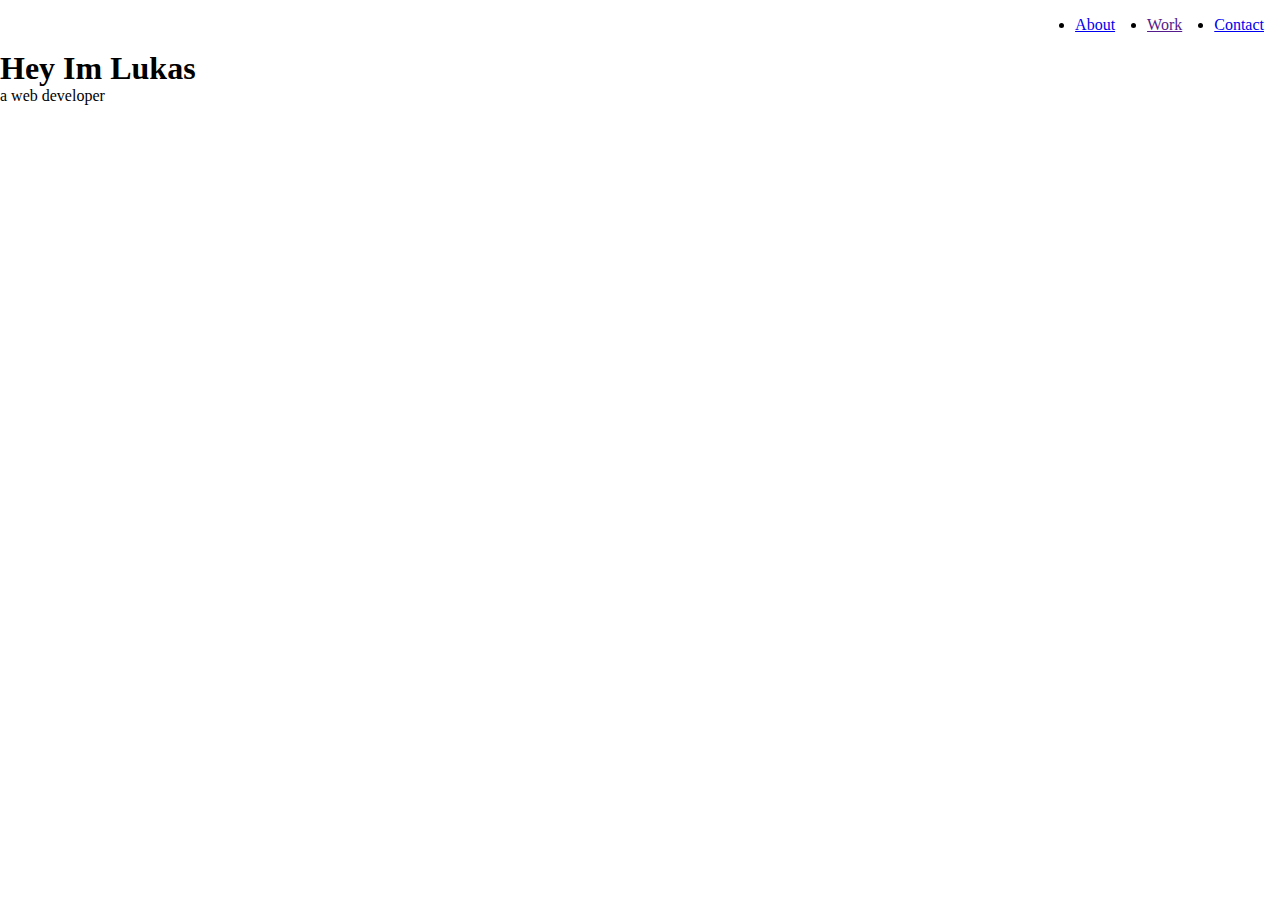
==== Personal Portfolio Webpage/index.html @ e3c6c320 "Commit 10.02.2023" ====
<!DOCTYPE html>
<html lang="en">
<head>
    <meta charset="UTF-8">
    <meta name="viewport" content="width = device - width, initial - scale=1.0">
    <link rel="stylesheet" href="styles.css">
    <title>Personal Portfolio Webpage</title>
</head>
<body>
<section id="navbar">
    <ul>
        <li  class="about"><a href="#welcome-section">About</a></li>
        <li class="work"><a href="">Work</a></li>
        <li class="contact"><a href="#">Contact</a></li>
    </ul>
    <a href="#"></a>
</section>
<section id="welcome-section">
  <h1>Hey Im Lukas</h1>
    <p>a web developer</p>
</section>
<section id="projects">
    <div class="project-tile">
        <a href=""></a>

    </div>
</section>

<section>
    <div class="profile-link">

    </div>
</section>


</body>
</html>
---- Personal Portfolio Webpage/styles.css ----
* {
    padding: 0;
    margin: 0;
    box-sizing: border-box;
}

#navbar {
}

#navbar ul {
    display: flex;
    justify-content: end;
}

#navbar ul li {
    margin: 1rem;
}

#welcome-section ul li {
    display: flex;
    justify-content: center;
    align-items: center;
}
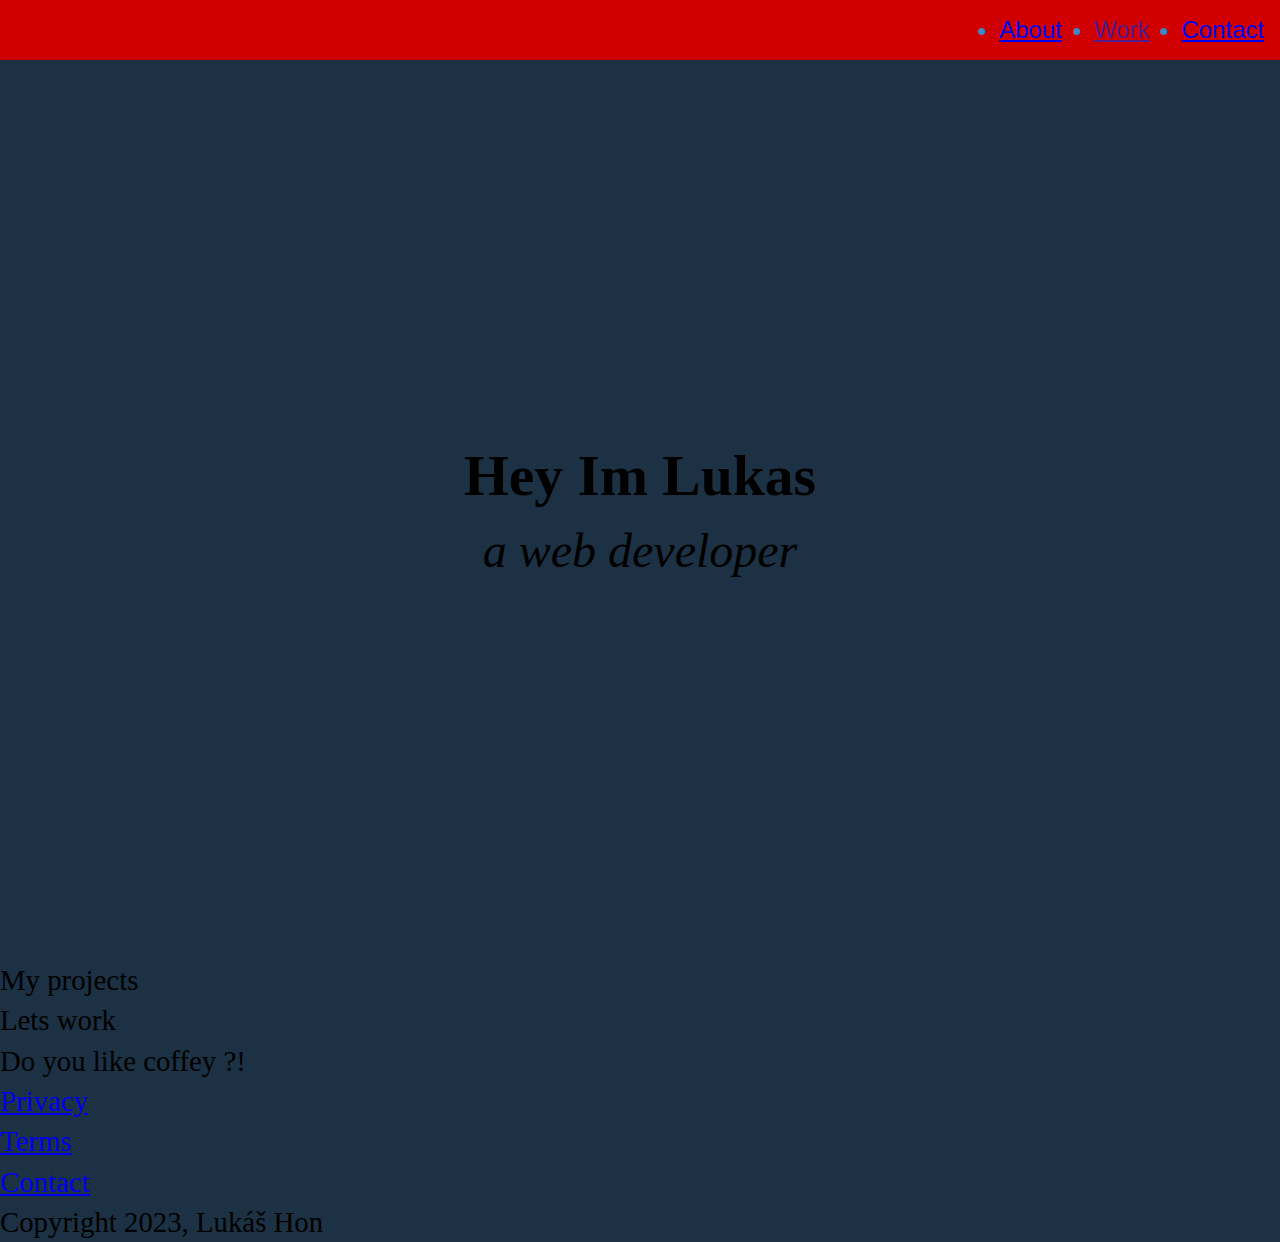
==== commit e8f330f8: "Commit 12.02.2023" ====
--- a/Personal Portfolio Webpage/index.html
+++ b/Personal Portfolio Webpage/index.html
@@ -19,8 +19,10 @@
   <h1>Hey Im Lukas</h1>
     <p>a web developer</p>
 </section>
+
 <section id="projects">
     <div class="project-tile">
+        My projects
         <a href=""></a>
 
     </div>
@@ -28,10 +30,20 @@
 
 <section>
     <div class="profile-link">
-
+        Lets work
+        <p>Do you like coffey ?!</p>
+        <a id="profile-link" href="" target="_blank"></a>
     </div>
 </section>
 
+<footer class="footer">
+    <ul>
+        <li><a href="#">Privacy</a></li>
+        <li><a href="#">Terms</a></li>
+        <li><a href="#">Contact</a></li>
+    </ul>
+    <span>Copyright 2023, Lukáš Hon</span>
+</footer>
 
 </body>
 </html>--- a/Personal Portfolio Webpage/styles.css
+++ b/Personal Portfolio Webpage/styles.css
@@ -4,7 +4,15 @@
     box-sizing: border-box;
 }
 
+body {
+    background-color: #1C3144;
+    font-weight: 400;
+    line-height: 1.4;
+    font-size: 1.8rem;
+}
+
 #navbar {
+    background-color: #D00000;
 }
 
 #navbar ul {
@@ -14,10 +22,20 @@
 
 #navbar ul li {
     margin: 1rem;
+    color: #3F88C5;
+    font:x-large 'Roboto Condensed', sans-serif;
 }
 
-#welcome-section ul li {
+#welcome-section {
     display: flex;
+    flex-direction: column;
     justify-content: center;
     align-items: center;
-}+    width: 100%;
+    height: 100vh
+}
+ #welcome-section > p {
+     font-size: 3rem;
+     font-weight: 200;
+     font-style: italic;
+ }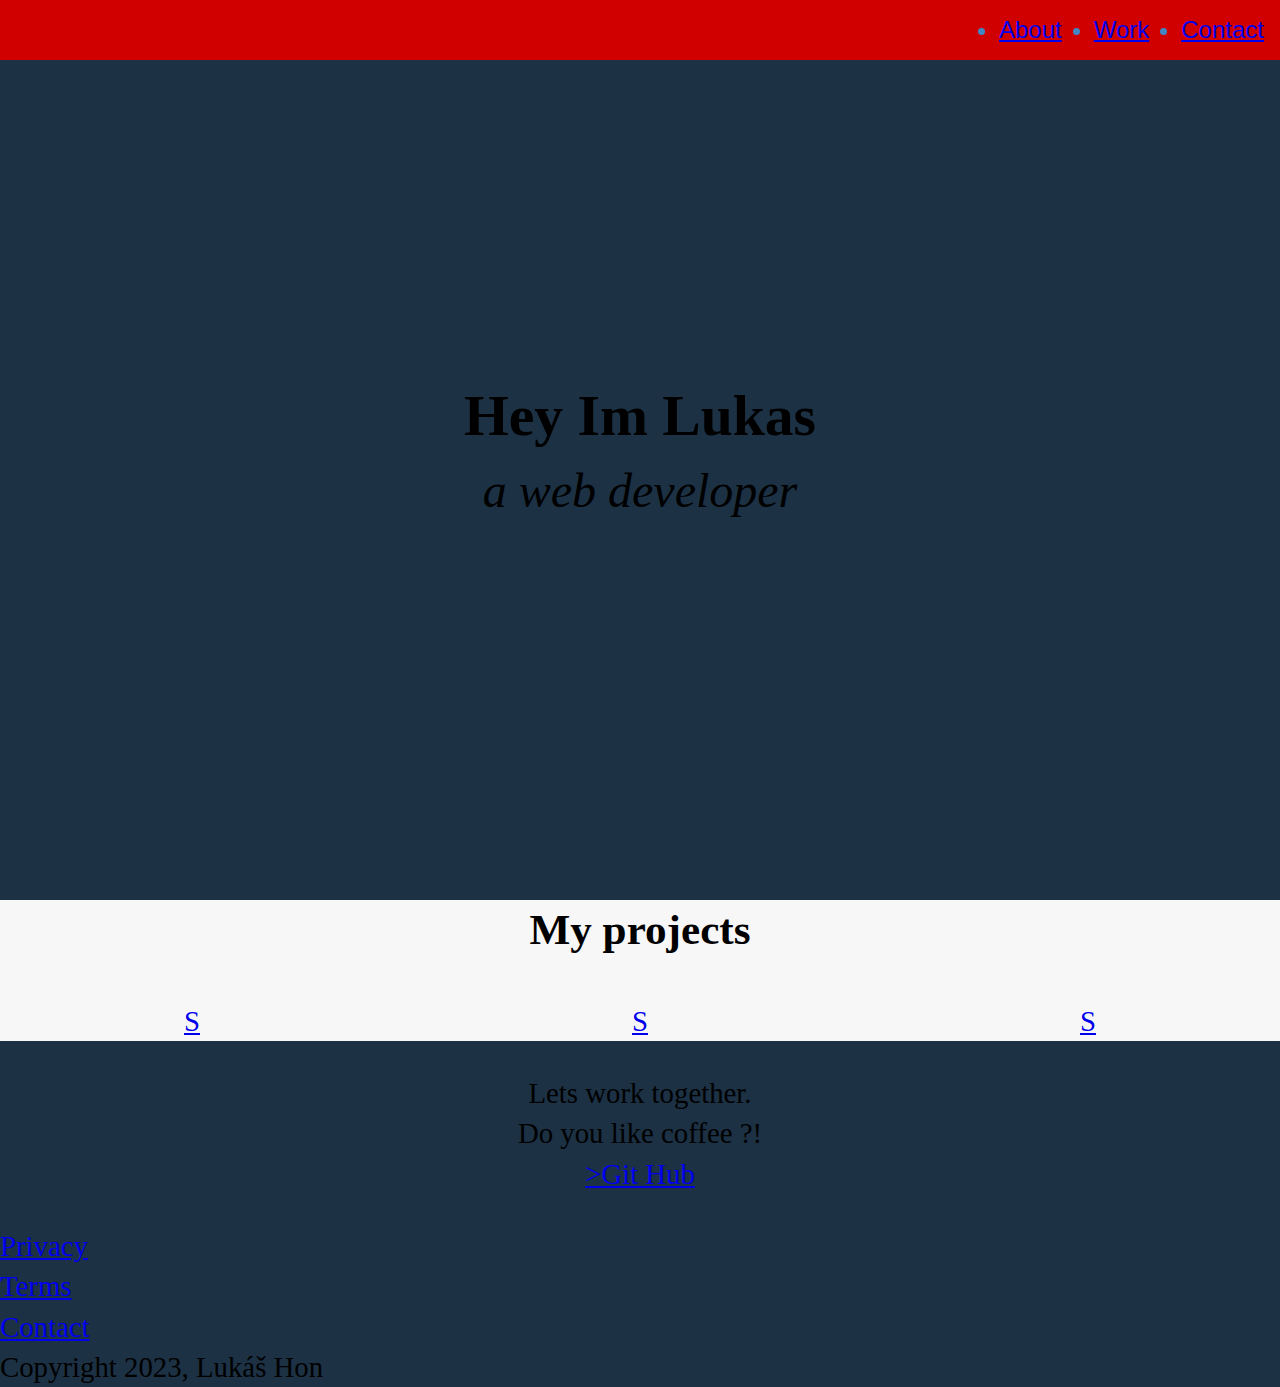
==== commit d7fe1e97: "12.02.2023" ====
--- a/Personal Portfolio Webpage/index.html
+++ b/Personal Portfolio Webpage/index.html
@@ -5,13 +5,27 @@
     <meta name="viewport" content="width = device - width, initial - scale=1.0">
     <link rel="stylesheet" href="styles.css">
     <title>Personal Portfolio Webpage</title>
+    <link
+            rel="stylesheet"
+            href="https://use.fontawesome.com/releases/v5.8.2/css/all.css"
+            integrity="sha384-oS3vJWv+0UjzBfQzYUhtDYW+Pj2yciDJxpsK1OYPAYjqT085Qq/1cq5FLXAZQ7Ay"
+            crossorigin="anonymous"
+    />
+    <link
+            href="https://fonts.googleapis.com/css?family=Poppins:200i,300,400&display=swap"
+            rel="stylesheet"
+    />
+    <link
+            href="https://fonts.googleapis.com/css?family=Raleway:700&display=swap"
+            rel="stylesheet"
+    />
 </head>
 <body>
 <section id="navbar">
     <ul>
         <li  class="about"><a href="#welcome-section">About</a></li>
-        <li class="work"><a href="">Work</a></li>
-        <li class="contact"><a href="#">Contact</a></li>
+        <li class="work"><a href="#projects">Work</a></li>
+        <li class="contact"><a href="#profile-link">Contact</a></li>
     </ul>
     <a href="#"></a>
 </section>
@@ -21,18 +35,21 @@
 </section>
 
 <section id="projects">
-    <div class="project-tile">
-        My projects
-        <a href=""></a>
+    <h2>My projects</h2>
+    <div class="project-grid">
+
+        <a href="https://lukashon.github.io/Timeline/"><img src="" alt=""><p>S</p></a>
+        <a href="https://lukashon.github.io/To_do_list/"><img src="" alt=""><p>S</p></a>
+        <a href="https://lukashon.github.io/search/"><img src="" alt=""><p>S</p></a>
 
     </div>
 </section>
 
-<section>
+<section id="profile">
     <div class="profile-link">
-        Lets work
-        <p>Do you like coffey ?!</p>
-        <a id="profile-link" href="" target="_blank"></a>
+        Lets work together.
+        <p>Do you like coffee ?!</p>
+        <a id="profile-link" href="https://github.com/LukasHon" target="_blank"><i class="fa-brands fa-github-square"></i>>Git Hub</a>
     </div>
 </section>
 
--- a/Personal Portfolio Webpage/styles.css
+++ b/Personal Portfolio Webpage/styles.css
@@ -2,6 +2,12 @@
     padding: 0;
     margin: 0;
     box-sizing: border-box;
+}
+
+*,
+*::before,
+*::after {
+    box-sizing: inherit;
 }
 
 body {
@@ -13,11 +19,16 @@
 
 #navbar {
     background-color: #D00000;
+    position: fixed;
+    width: 100%;
+    left: 0;
+    top: 0;
+    display: flex;
+    justify-content: flex-end;
 }
 
 #navbar ul {
     display: flex;
-    justify-content: end;
 }
 
 #navbar ul li {
@@ -38,4 +49,27 @@
      font-size: 3rem;
      font-weight: 200;
      font-style: italic;
- }+ }
+
+ #projects {
+     background-color: #f7f7f7;
+     text-align: center;
+ }
+
+#profile {
+    text-align: center;
+    margin: 2rem 0 2rem 0;
+}
+
+.project-grid {
+    display: grid;
+    grid-template-columns: repeat(auto-fit, minmax(320px, 1fr));
+    grid-gap: 4rem;
+    width: 100%;
+}
+
+.icon {
+    width: 1em;
+    height: 1em;
+    vertical-align: -.125em;
+}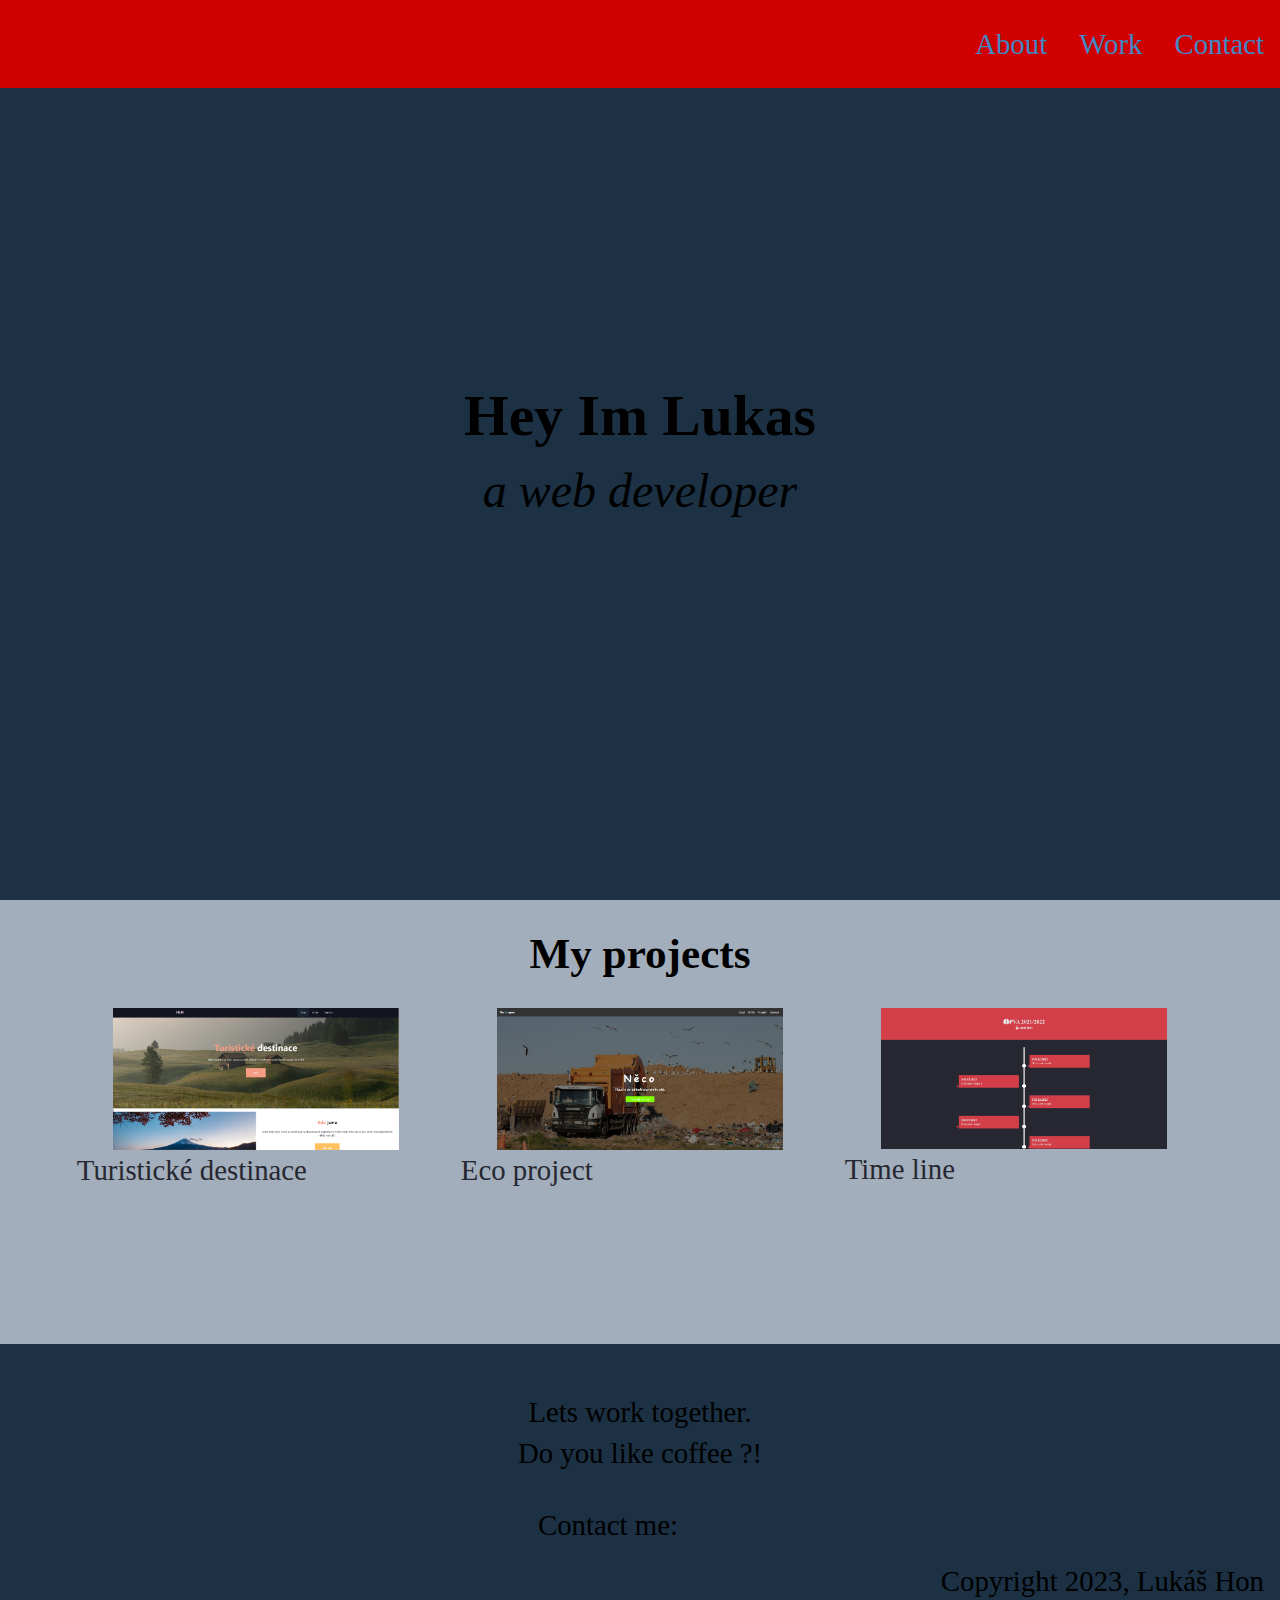
==== commit 70dfd95c: "12.02.2023" ====
--- a/Personal Portfolio Webpage/index.html
+++ b/Personal Portfolio Webpage/index.html
@@ -5,12 +5,10 @@
     <meta name="viewport" content="width = device - width, initial - scale=1.0">
     <link rel="stylesheet" href="styles.css">
     <title>Personal Portfolio Webpage</title>
-    <link
-            rel="stylesheet"
-            href="https://use.fontawesome.com/releases/v5.8.2/css/all.css"
-            integrity="sha384-oS3vJWv+0UjzBfQzYUhtDYW+Pj2yciDJxpsK1OYPAYjqT085Qq/1cq5FLXAZQ7Ay"
-            crossorigin="anonymous"
-    />
+
+    <link rel="stylesheet" href="https://cdnjs.cloudflare.com/ajax/libs/font-awesome/6.3.0/css/all.min.css"
+          integrity="sha512-SzlrxWUlpfuzQ+pcUCosxcglQRNAq/DZjVsC0lE40xsADsfeQoEypE+enwcOiGjk/bSuGGKHEyjSoQ1zVisanQ=="
+          crossorigin="anonymous" referrerpolicy="no-referrer"/>
     <link
             href="https://fonts.googleapis.com/css?family=Poppins:200i,300,400&display=swap"
             rel="stylesheet"
@@ -23,43 +21,53 @@
 <body>
 <section id="navbar">
     <ul>
-        <li  class="about"><a href="#welcome-section">About</a></li>
-        <li class="work"><a href="#projects">Work</a></li>
-        <li class="contact"><a href="#profile-link">Contact</a></li>
+        <a class="nav-link" href="#welcome-section">About</a>
+        <a class="nav-link" href="#projects">Work</a>
+        <a class="nav-link" href="#profile-link">Contact</a>
     </ul>
     <a href="#"></a>
 </section>
 <section id="welcome-section">
-  <h1>Hey Im Lukas</h1>
+    <h1>Hey Im Lukas</h1>
     <p>a web developer</p>
 </section>
 
 <section id="projects">
     <h2>My projects</h2>
-    <div class="project-grid">
-
-        <a href="https://lukashon.github.io/Timeline/"><img src="" alt=""><p>S</p></a>
-        <a href="https://lukashon.github.io/To_do_list/"><img src="" alt=""><p>S</p></a>
-        <a href="https://lukashon.github.io/search/"><img src="" alt=""><p>S</p></a>
-
+    <div class="project-list">
+        <img-text1>
+            <a class="project-photo" href="https://lukashon.github.io/Timeline/"><img
+                    src="../Product Landing Page/img/img.png" alt=""></a>
+            <p>Turistické destinace</p>
+        </img-text1>
+        <img-text2>
+            <a class="project-photo" href="https://lukashon.github.io/To_do_list/"><img
+                    src="../Product Landing Page/img/img_1.png" alt="">
+                </a><p>Eco project</p>
+        </img-text2>
+        <img-text3>
+            <a class="project-photo" href="https://lukashon.github.io/search/"><img
+                    src="../Product Landing Page/img/img_2.png" alt="">
+                </a><p>Time line</p>
+        </img-text3>
     </div>
 </section>
 
 <section id="profile">
+    <p>Lets work together.</p>
+    <p>Do you like coffee ?!</p>
+
     <div class="profile-link">
-        Lets work together.
-        <p>Do you like coffee ?!</p>
-        <a id="profile-link" href="https://github.com/LukasHon" target="_blank"><i class="fa-brands fa-github-square"></i>>Git Hub</a>
+        Contact me:
+        <a id="profile-link" href="https://github.com/LukasHon" target="_blank"><i
+                class="fa-brands fa-github-square"></i></a>
+        <a href="https://www.instagram.com/lukaskhon/" target="_blank"><i
+                class="fa-brands fa-instagram"></i></a>
     </div>
 </section>
 
-<footer class="footer">
-    <ul>
-        <li><a href="#">Privacy</a></li>
-        <li><a href="#">Terms</a></li>
-        <li><a href="#">Contact</a></li>
-    </ul>
-    <span>Copyright 2023, Lukáš Hon</span>
+<footer>
+    <p>Copyright 2023, Lukáš Hon</p>
 </footer>
 
 </body>
--- a/Personal Portfolio Webpage/styles.css
+++ b/Personal Portfolio Webpage/styles.css
@@ -4,10 +4,15 @@
     box-sizing: border-box;
 }
 
-*,
-*::before,
-*::after {
-    box-sizing: inherit;
+
+
+html {
+    scroll-behavior: smooth;
+}
+
+img {
+    display: block;
+    width: 30rem;
 }
 
 body {
@@ -16,6 +21,7 @@
     line-height: 1.4;
     font-size: 1.8rem;
 }
+
 
 #navbar {
     background-color: #D00000;
@@ -37,6 +43,12 @@
     font:x-large 'Roboto Condensed', sans-serif;
 }
 
+.nav-link {
+    text-decoration: none;
+    padding: 1.5rem 1rem;
+    color: #3F88C5;
+}
+
 #welcome-section {
     display: flex;
     flex-direction: column;
@@ -51,25 +63,82 @@
      font-style: italic;
  }
 
- #projects {
-     background-color: #f7f7f7;
-     text-align: center;
- }
+#projects {
+    background-color: #A2AEBB;
+    display: flex;
+    flex-direction: column;
+    align-items: center;
+    padding-top: 1.5rem;
+}
+
+.project-list {
+    display: grid;
+    grid-template-columns: 28% 28% 28%;
+    grid-template-rows: 20rem;
+    width: 100%;
+    column-gap: 2%;
+    row-gap: 2rem;
+    justify-content: center;
+    margin-bottom: 1rem;
+    padding-top: 1.5rem;
+}
+
+.project-list p {
+    color: #262730;
+}
+
+
+.project-photo {
+    width: 100%;
+    display: flex;
+    align-items: center;
+    justify-content: center
+}
+
+.project-photo img {
+    width: 80%;
+    transition: width ease 1s;
+}
+
+.project-photo img:hover {
+    width: 100%;
+}
+
+.project-description {
+    position: absolute;
+    bottom: 7%;
+}
+
+#projects {
+    margin-bottom: 3rem;
+}
+
 
 #profile {
     text-align: center;
-    margin: 2rem 0 2rem 0;
+    margin: 2rem 0 1rem 0;
+    color: black;
 }
 
-.project-grid {
-    display: grid;
-    grid-template-columns: repeat(auto-fit, minmax(320px, 1fr));
-    grid-gap: 4rem;
-    width: 100%;
+.profile-link{
+    padding: 2rem 0 0 0;
 }
 
-.icon {
-    width: 1em;
-    height: 1em;
-    vertical-align: -.125em;
+.profile-link i:hover {
+    color: #d33f49;
+    transition: color 0.5s ease;
+}
+
+.fa-brands {
+    color: black;
+    padding: 1rem;
+    border: 20px;
+}
+
+footer {
+    height: 3rem;
+    display: flex;
+    justify-content: end;
+    padding-bottom: 3rem;
+    padding-right: 1rem;
 }